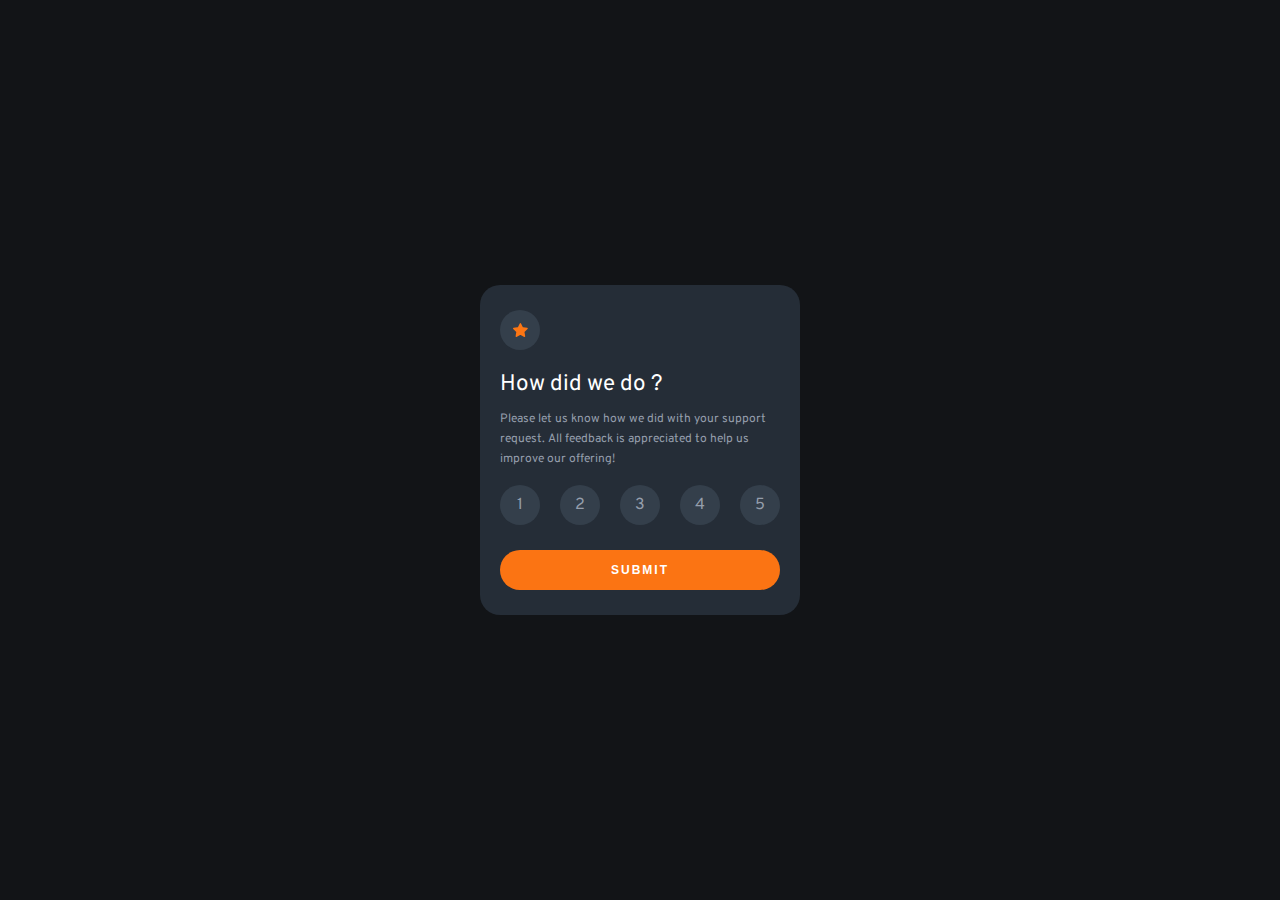
==== index.html @ 880bdada "first commit" ====
<!DOCTYPE html>
<html lang="pt-br">
<head>
    <meta charset="UTF-8">
    <meta http-equiv="X-UA-Compatible" content="IE=edge">
    <meta name="viewport" content="width=device-width, initial-scale=1.0">
    <link rel="stylesheet" href="assets/style.css">
    <link rel="shortcut icon" href="assets/images/favicon-32x32.png" type="image/x-icon">
    <title>Frontend Mentor | Interactive rating component</title>
</head>
<body>
     <!-- Rating state start -->
    <main class="Rating-state">
        <section class="part1">
            <figure class="figure-star">
                <img class="img-star" src="assets/images/icon-star.svg" alt="star">
            </figure>
            <h1 class="title">How did we do ?</h1>
            <p class="text">
                Please let us know how we did with your support request. All feedback is appreciated 
                to help us improve our offering!
            </p>
        </section>
        <div class="numb-container">
            <div class="numb">1</div>
            <div class="numb">2</div>
            <div class="numb">3</div>
            <div class="numb">4</div>
            <div class="numb">5</div>
        </div>
        <button class="btn">SUBMIT</button>
    </main>

    <!-- Thank you state start -->
    <main class="Thank-state">
            <figure class="figure-thank">
                <img class="img-thank" src="assets/images/illustration-thank-you.svg" alt="thank you">
            </figure>

            <p class="rating-text">
                You selected 4 out of 5
            </p>

            <h1 class="title-thanks">Thank you!</h1>

            <p class="text-thanks">
                We appreciate you taking the time to give a rating. If you ever need more support, 
                don’t hesitate to get in touch!
            </p>
    </main>

    <script src="assets/script.js"></script>
</body>
</html>
---- assets/style.css ----
@import url('https://fonts.googleapis.com/css2?family=Overpass:wght@400;700&display=swap');

*{
    margin: 0;
    padding: 0;
    box-sizing: border-box;
}

body{
    font-family: 'Overpass', sans-serif;
    background-color:hsl(216, 12%, 8%);
    display: flex;
    justify-content: center;
    align-items: center;
    height: 100vh;
}

.Rating-state{
    background-color: hsl(213, 19%, 18%);
    width: 320px;
    height: 330px;
    display: flex;
    flex-direction: column;
    justify-content: space-evenly;
    align-items: center;
    border-radius: 20px;
   
}

.part1{
    display: flex;
    flex-direction: column;
    height: 180px;
}

.figure-star{
    display: flex;
    justify-content: center;
    align-items: center;
    border-radius: 50px;
    width: 40px;
    height: 40px;
    background-color: hsl(211, 18%, 25%);
    margin: 0 0 20px 0;
}

.img-star{
    width: 15px;
}

.title{
    color:hsl(0, 0%, 100%);
    margin: 0 0 10px 0;
    font-size: 1.4rem;
    font-weight: 400;
 
}

.text{
    width: 280px;
    color: hsl(217, 12%, 63%);
    font-size: 0.75rem;
    font-weight: 400;
    line-height: 20px;
}

.numb-container {
    display: flex;
    justify-content: space-evenly;
    width: 100%;
    margin-top: -30px;
    
}

.numb{
    display: flex;
    justify-content: center;
    align-items: center;
    color: hsl(217, 12%, 63%);
    background-color: hsl(211, 18%, 25%);
    border-radius: 50px;
    width: 40px;
    height: 40px;
    cursor: pointer;
}

.btn{
    background-color: hsl(25, 97%, 53%);
    color:hsl(0, 0%, 100%);
    width: 280px;
    height: 40px;
    border-radius: 30px;
    letter-spacing: 2px;
    font-weight: 700;
    font-size: 0.75rem;
    cursor: pointer;
    border: none;
}

.btn:active{
    background-color:hsl(0, 0%, 100%);
    color:hsl(25, 97%, 53%);
}

.Thank-state{
    background-color: hsl(213, 19%, 18%);
    width: 320px;
    height: 330px;
    display: flex;
    flex-direction: column;
    justify-content: space-evenly;
    align-items: center;
    border-radius: 20px;
    display: none;
    
}

.img-thank{
    width: 120px;
    margin-top: 10px;
}

.rating-text{
    color:hsl(25, 97%, 53%);
    font-size: 0.8rem;
    padding: 5px 15px;
    border-radius: 30px;
    background-color: hsl(211, 18%, 25%);
}

.title-thanks{
    color:hsl(0, 0%, 100%);
    font-size: 1.5rem;
}

.text-thanks{
    color: hsl(217, 12%, 63%);
    text-align: center;
    width: 85%;
    font-size: 0.75rem;
    font-weight: 400;
    line-height: 20px;
    margin-top: -20px;
}
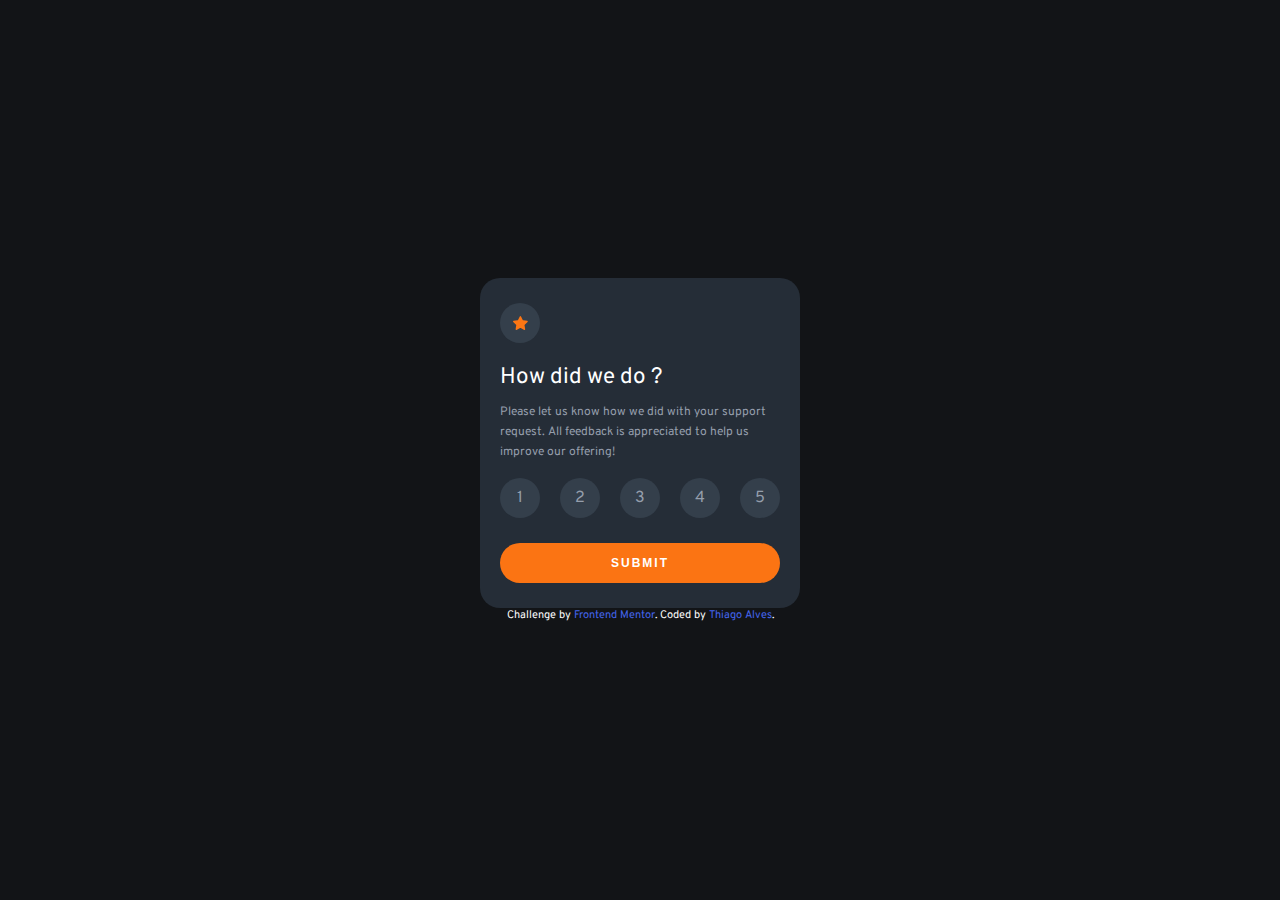
==== commit d913f22b: "add readme and making some tweaks" ====
--- a/index.html
+++ b/index.html
@@ -49,6 +49,11 @@
             </p>
     </main>
 
+    <footer class="attribution">
+        Challenge by <a href="https://www.frontendmentor.io?ref=challenge" target="_blank">Frontend Mentor</a>. 
+        Coded by <a href="https://www.instagram.com/thiagopaulista87/" target="_blank">Thiago Alves</a>.
+    </footer>
+
     <script src="assets/script.js"></script>
 </body>
 </html>--- a/assets/style.css
+++ b/assets/style.css
@@ -10,6 +10,7 @@
     font-family: 'Overpass', sans-serif;
     background-color:hsl(216, 12%, 8%);
     display: flex;
+    flex-direction: column;
     justify-content: center;
     align-items: center;
     height: 100vh;
@@ -84,6 +85,10 @@
     cursor: pointer;
 }
 
+.numb:hover{
+    background-color: hsl(217, 12%, 63%);
+}
+
 .btn{
     background-color: hsl(25, 97%, 53%);
     color:hsl(0, 0%, 100%);
@@ -141,4 +146,14 @@
     font-weight: 400;
     line-height: 20px;
     margin-top: -20px;
+}
+
+.attribution { 
+    color:hsl(0, 0%, 100%); 
+    font-size: 11px; text-align: center; 
+}
+
+.attribution a { 
+    color: hsl(228, 83%, 60%); 
+    text-decoration: none;
 }